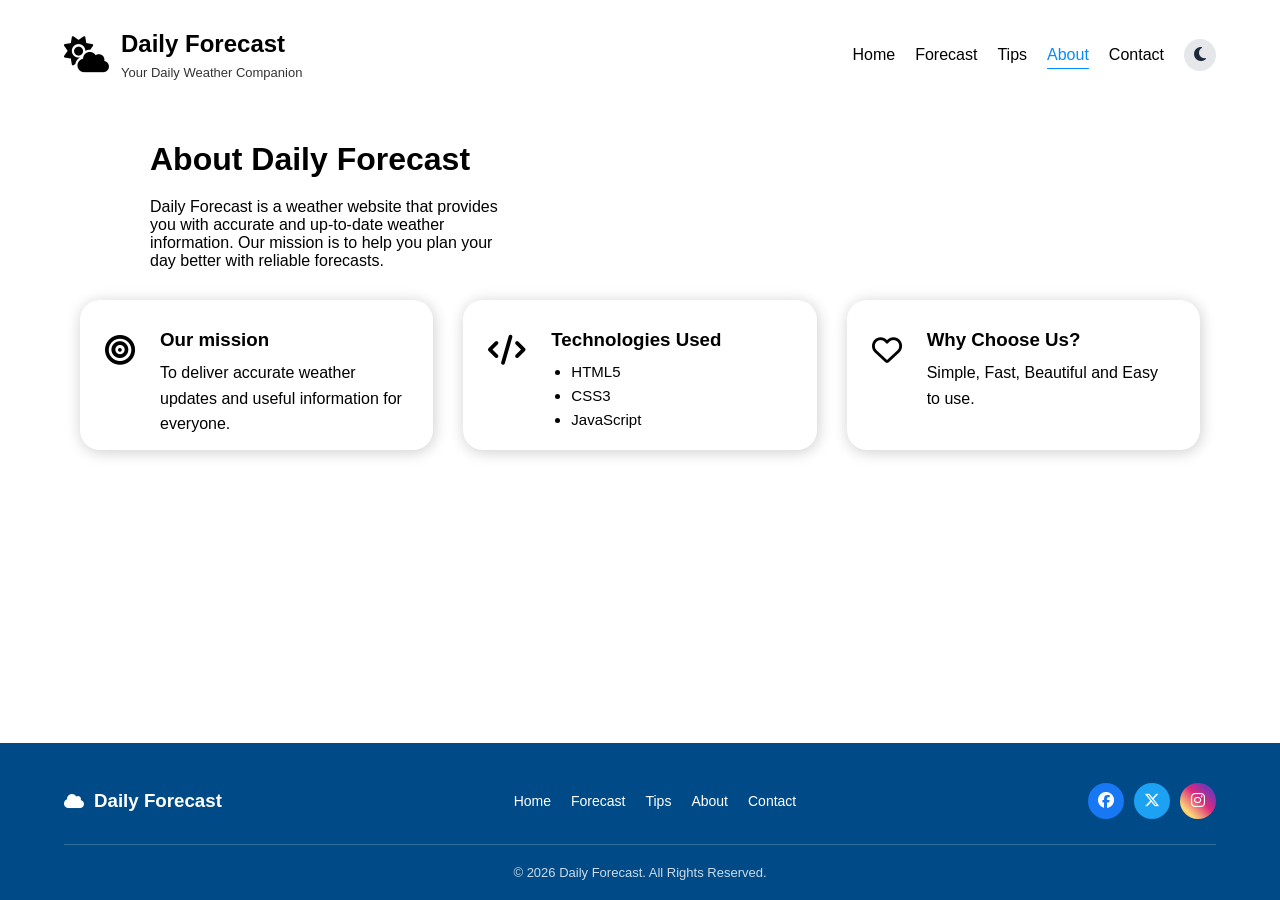
==== about.html @ 6bcf4d8e "Update website" ====
<!DOCTYPE html>
<html lang="en">
<head>
    <meta charset="UTF-8">
    <meta name="viewport" content="width=device-width, initial-scale=1.0">
    <script>
      (function() {
        if (localStorage.getItem("theme") === "dark") {
          document.documentElement.classList.add("dark");
        }
      })();
    </script>
    <link rel="stylesheet" href="Style/about.css">
    <link rel="stylesheet" href="https://cdnjs.cloudflare.com/ajax/libs/font-awesome/6.5.1/css/all.min.css">
    <title>Document</title>
</head>
<body>
    <header>
        <div class="logo">
            <i class="fa-solid fa-cloud-sun"></i>
            <div class="logo-text">
                <h2>Daily Forecast</h2>
                <p>Your Daily Weather Companion</p>
            </div>
        </div>
        <nav>
            <a href="index.html">Home</a>
            <a href="forecast.html">Forecast</a>
            <a href="tips.html">Tips</a>
            <a href="about.html" id="select">About</a>
            <a href="#">Contact</a>
            <button type="button" aria-label="Toggle theme" onclick="Toggle()"><i id="theme-icon" class="fa-solid fa-moon"></i></button>
        </nav>
    </header>
    <div class="hero-section">
        <h1>About Daily Forecast</h1>
        <p>Daily Forecast is a weather website that provides you with accurate and up-to-date weather information. Our mission is to help you plan your day better with reliable forecasts.</p>
    </div>
    <div class="card-section">
        <div class="card">
            <i class="fa-solid fa-bullseye"></i>
            <div class="f-text">
                <h3>Our mission</h3>
                <p>To deliver accurate weather updates and useful information for everyone.</p>
            </div>
        </div>
        <div class="card">
            <i class="fa-solid fa-code"></i>
            <div class="s-text">
                <h3>Technologies Used</h3>
                <ul>
                    <li>HTML5</li>
                    <li>CSS3</li>
                    <li>JavaScript</li>
                </ul>
            </div>
        </div>
        <div class="card">
            <i class="fa-regular fa-heart"></i>
            <div class="t-text">
                <h3>Why Choose Us?</h3>
                <p>Simple, Fast, Beautiful and Easy to use.</p>
            </div>
        </div>
    </div>
    <footer>
        <div class="footer-content">
            <div class="footer-brand">
                <i class="fa-solid fa-cloud"></i>
                <h3>Daily Forecast</h3>
            </div>
            <div class="footer-links">
                <a href="index.html">Home</a>
                <a href="forecast.html">Forecast</a>
                <a href="tips.html">Tips</a>
                <a href="about.html">About</a>
                <a href="contact.html">Contact</a>
            </div>
            <div class="social-buttons">
                <button type="button" aria-label="Facebook" id="facebook"><i class="fa-brands fa-facebook"></i></button>
                <button type="button" aria-label="Twitter" id="twitter"><i class="fa-brands fa-x-twitter"></i></button>
                <button type="button" aria-label="Instagram" id="instagram"><i class="fa-brands fa-instagram"></i></button>
            </div>
        </div>
        <div class="footer-bottom">
            <p>© 2026 Daily Forecast. All Rights Reserved.</p>
        </div>
    </footer>
    <script src="main.js"></script>
</body>
</html>
---- Style/about.css ----
* {
    margin: 0;
    padding: 0;
    box-sizing: border-box;
}

body {
    min-height: 100vh;
    display: flex;
    flex-direction: column;
    font-family: Arial, Helvetica, sans-serif;
    color: #000000;
}


.dark body{
    background: black;
    color: #f8fafc;
}
/*
===============================================
                HEADER SECTION
===============================================
*/
header {
    display: flex;
    justify-content: space-between;
    align-items: center;
    padding: 25px 5%;
    flex-wrap: wrap;
    gap: 20px;
    line-height: 1.6;
}

.logo {
    display: flex;
    flex-direction: row;
    gap: 12px;
    align-items: center;
}

.logo i {
    font-size: 36px;
    color: rgb(0, 0, 0);
}

.logo-text h2 {
    color: rgb(0, 0, 0);
    font-size: 24px;
}

.logo-text p {
    color: rgba(0, 0, 0, 0.8);
    font-size: 13px;
}

header nav {
    display: flex;
    gap: 20px;
    font-size: 16px;
    align-items: center;
    flex-wrap: wrap;
}

header nav a {
    text-decoration: none;
    color: rgb(0, 0, 0);
    transition: color 0.3s;
}

header nav a:hover,
header nav a#select {
    text-decoration: underline;
    color: rgb(3, 141, 253);
    text-underline-offset: 8px;
}

header nav button {
    border-radius: 50%;
    width: 32px;
    height: 32px;
    border: none;
    background-color: #e5e7eb; /* Light Normal */
    color: #1e293b;            /* Dark icon color for high contrast */
    font-size: 16px;
    cursor: pointer;
    transition: background-color 0.2s ease, color 0.2s ease;
}

header nav button:hover {
    background-color: #d1d5db; /* Light Hover */
}

header nav button:active {
    background-color: #2563eb; /* Light Active */
    color: #ffffff;            /* White icon when active */
}

/* Dark Mode Overrides */
.dark header .logo i{
    color: white;
}

.dark .logo-text h2 {
    color: rgb(255, 255, 255);
}

.dark .logo-text p {
    color: rgba(255, 255, 255, 0.8);
}

.dark header nav a {
    color: #f1f5f9;
}

.dark header nav a:hover,
.dark header nav a#select {
    color: #38bdf8;
}

.dark header nav button {
    background-color: #374151; /* Dark Normal */
    color: #ffffff;            /* White icon for dark mode */
}

.dark header nav button:hover {
    background-color: #4b5563; /* Dark Hover */
}

.dark header nav button:active {
    background-color: #2563eb; /* Dark Active */
    color: #ffffff;
}

/* 
=====================================================
                BODY SECTION
=====================================================
*/

.hero-section{
    padding: 2rem 0 0 150px;
    width: 40%;
}

.hero-section h1{
    padding-bottom: 20px;
}

/* 
=====================================================
                CARD SECTION                
=====================================================*/
.card-section {
    display: grid;
    grid-template-columns: repeat(3, 1fr);
    padding: 30px 80px;
    gap: 30px;
}

.card{
    display: flex;
    flex-direction: row;
    background-color: rgba(255, 255, 255, 1);
    box-shadow: 1px 2px 15px rgba(0, 0, 0, 0.2);
    padding: 25px;
    border-radius: 20px;
    width: 100%;
    height: 150px;
}

.card i{
    font-size: 30px;
    padding: 10px 25px 0 0;
}

.f-text{
    line-height: 1.6;
}

.f-text h3{
    padding-bottom: 5px;
}

.s-text{
    line-height: 1.6;
}

.s-text h3{
    padding-bottom: 5px;
}

.s-text ul{
    padding-left: 20px;
}

.s-text ul li{
    font-size: 15px;
}

.t-text{
    line-height: 1.6;
}

.t-text h3{
    padding-bottom: 5px;
}

/* Dark Color */

.dark .card{
    background-color: rgba(0, 0, 0, 1);
    box-shadow: 1px 2px 15px rgba(255, 255, 255, 0.2);
}
/* 
=====================================================
                FOOTER SECTION
=====================================================
*/

footer {
    width: 100%;
    background-color: #004b87;
    color: white;
    padding: 40px 5% 20px 5%;
    margin-top: auto;
}

.footer-content {
    display: flex;
    justify-content: space-between;
    align-items: center;
    flex-wrap: wrap;
    gap: 20px;
    padding-bottom: 25px;
    border-bottom: 1px solid rgba(255, 255, 255, 0.2);
}

.footer-brand {
    display: flex;
    align-items: center;
    gap: 10px;
}

.footer-links {
    display: flex;
    gap: 20px;
    flex-wrap: wrap;
}

.footer-links a {
    color: white;
    text-decoration: none;
    font-size: 14px;
}

.footer-links a:hover {
    text-decoration: underline;
}

.social-buttons {
    display: flex;
    gap: 10px;
}

.social-buttons button {
    width: 36px;
    height: 36px;
    border-radius: 50%;
    border: none;
    color: white;
    cursor: pointer;
    font-size: 16px;
    transition: background 0.3s;
}

.footer-bottom {
    text-align: center;
    padding-top: 20px;
    font-size: 13px;
    color: rgba(255, 255, 255, 0.8);
}

/* Social day color */
.social-buttons #facebook{
    background-color: #1877f2;
}

.social-buttons #facebook:hover{
    background-color: #166fe5;
}

.social-buttons #facebook:active{
    background-color: #0f65d8;
}

.social-buttons #twitter{
    background-color: #1da1f2;
}

.social-buttons #twitter:hover{
    background-color: #1a94de;
}

.social-buttons #twitter:active{
    background-color: #177fc2;
}

.social-buttons #instagram{
    background: linear-gradient(
        45deg,
        #f58529 0%,
        #feda77 20%,
        #dd2a7b 55%,
        #8134af 80%,
        #515bd4 100%
    );
}

.social-buttons #instagram:hover{
    background: linear-gradient(
        45deg,
        #e67a1e 0%,
        #f9d85e 20%,
        #c9266e 55%,
        #722c9b 80%,
        #4652c6 100%
    );
}

.social-buttons #instagram:active{
    background: linear-gradient(
        45deg,
        #cc6b18 0%,
        #efc94e 20%,
        #b51f61 55%,
        #612588 80%,
        #3945b3 100%
    );
}

/* Social dark color */
.dark .social-buttons #facebook{
    background-color: #145dbf;
}

.dark .social-buttons #facebook:hover{
    background-color: #1667cf;
}

.dark .social-buttons #facebook:active{
    background-color: #0f53a8;
}

.dark .social-buttons #twitter{
    background-color: #0d8bd9;
}

.dark .social-buttons #twitter:hover{
    background-color: #1499eb;
}

.dark .social-buttons #twitter:active{
    background-color: #0b78be;
}

.dark .social-buttons #instagram{
    background: linear-gradient(
        45deg,
        #d96b1d 0%,
        #e8b64a 20%,
        #b81f63 55%,
        #62278c 80%,
        #3948b7 100%
    );
}

.dark .social-buttons #instagram:hover{
    background: linear-gradient(
        45deg,
        #e37722 0%,
        #f0c55a 20%,
        #c6246b 55%,
        #b62e98 80%,
        #4353c5 100%
    );
}

.dark .social-buttons #instagram:active{
    background: linear-gradient(
        45deg,
        #c05d17 0%,
        #d8a73e 20%,
        #9f1956 55%,
        #551f79 80%,
        #3040a8 100%
    );
}

.dark footer {
    background-color: #0f172a;
}
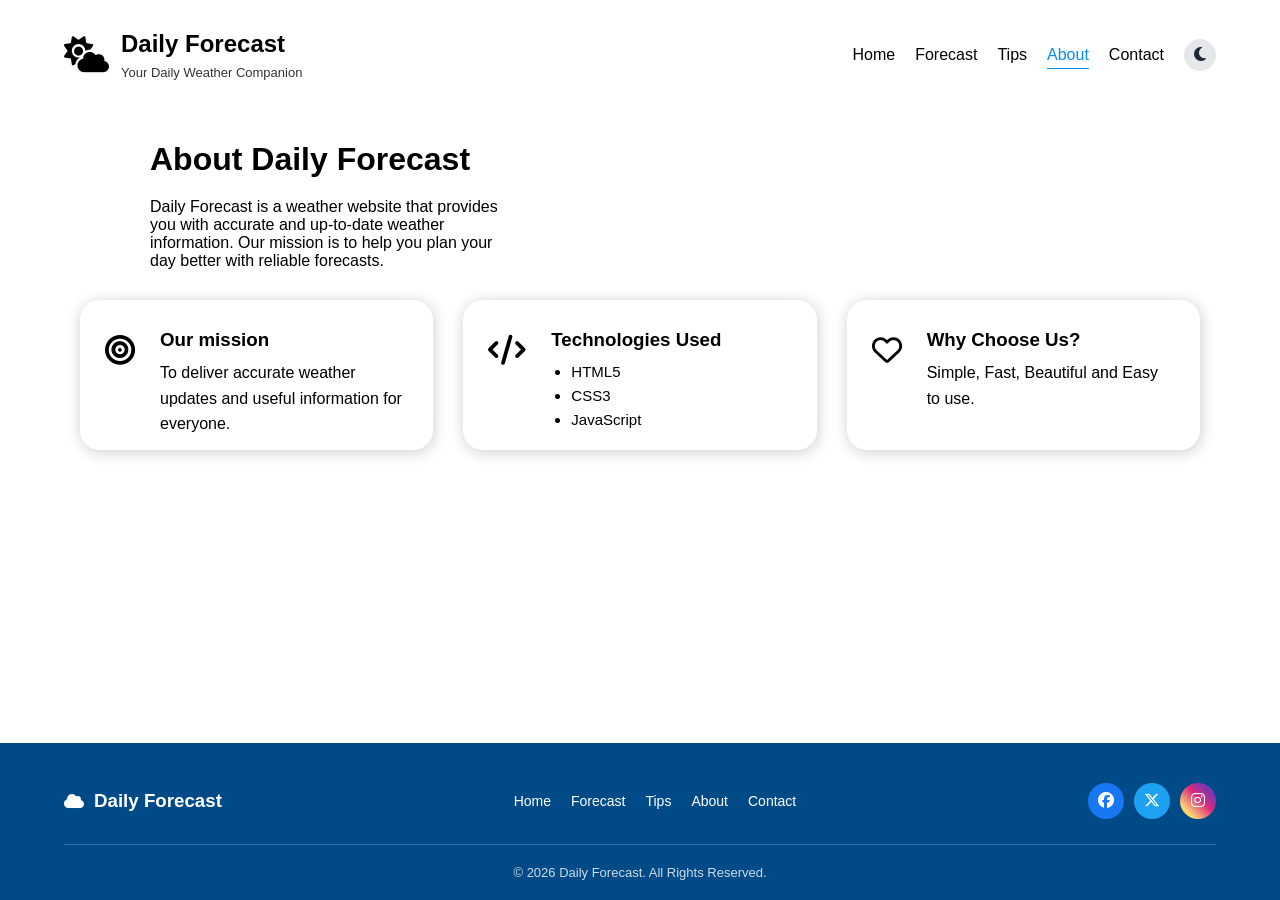
==== commit f61bef35: "Update website second" ====
--- a/about.html
+++ b/about.html
@@ -12,7 +12,7 @@
     </script>
     <link rel="stylesheet" href="Style/about.css">
     <link rel="stylesheet" href="https://cdnjs.cloudflare.com/ajax/libs/font-awesome/6.5.1/css/all.min.css">
-    <title>Document</title>
+    <title>Daily Forecast</title>
 </head>
 <body>
     <header>
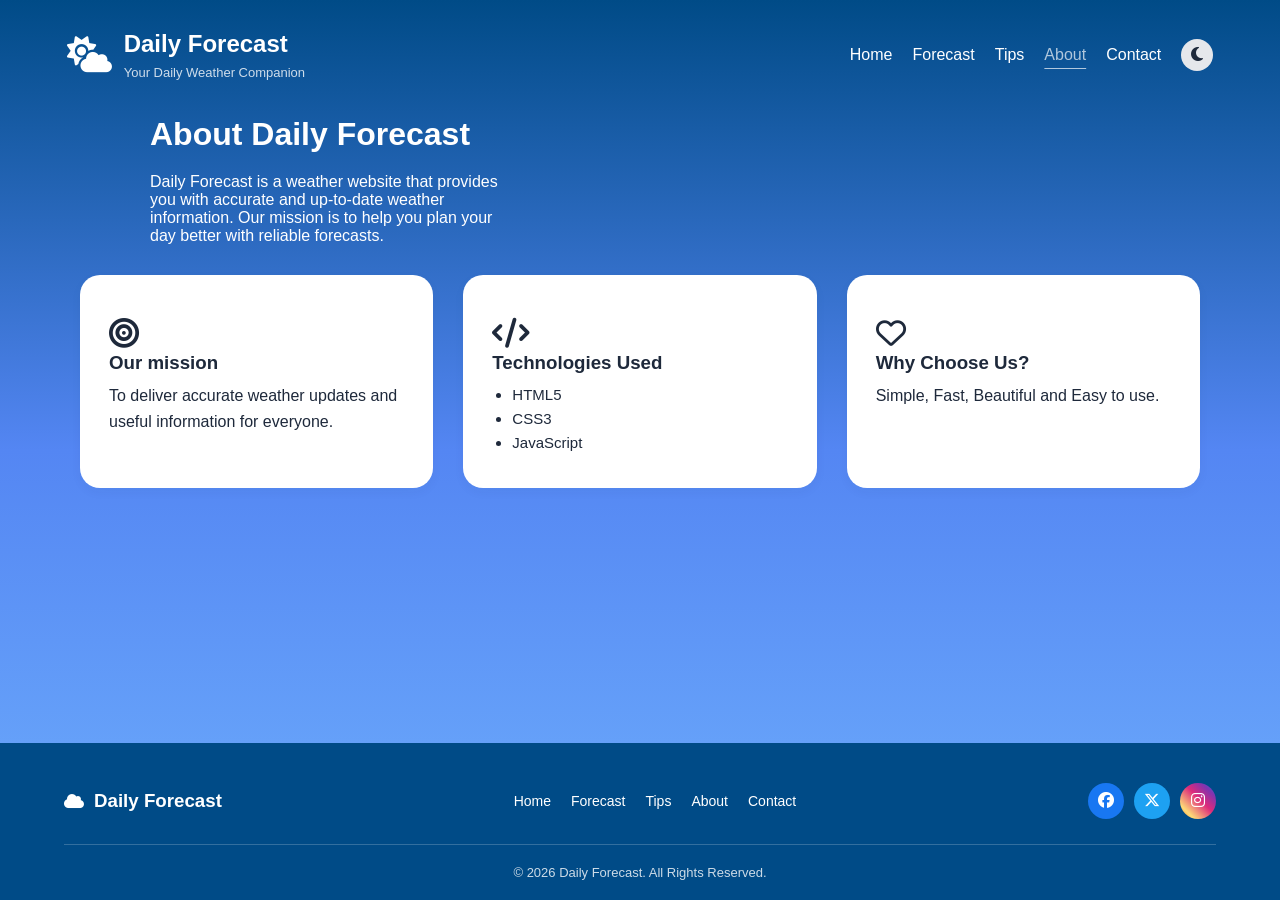
==== commit 31f38986: "Update the website main.js and add about.html" ====
--- a/about.html
+++ b/about.html
@@ -12,7 +12,7 @@
     </script>
     <link rel="stylesheet" href="Style/about.css">
     <link rel="stylesheet" href="https://cdnjs.cloudflare.com/ajax/libs/font-awesome/6.5.1/css/all.min.css">
-    <title>Daily Forecast</title>
+    <title>Document</title>
 </head>
 <body>
     <header>
@@ -28,7 +28,7 @@
             <a href="forecast.html">Forecast</a>
             <a href="tips.html">Tips</a>
             <a href="about.html" id="select">About</a>
-            <a href="#">Contact</a>
+            <a href="content.html">Contact</a>
             <button type="button" aria-label="Toggle theme" onclick="Toggle()"><i id="theme-icon" class="fa-solid fa-moon"></i></button>
         </nav>
     </header>
@@ -86,6 +86,6 @@
             <p>© 2026 Daily Forecast. All Rights Reserved.</p>
         </div>
     </footer>
-    <script src="main.js"></script>
+    <script src="m.js"></script>
 </body>
 </html>
--- a/Style/about.css
+++ b/Style/about.css
@@ -5,16 +5,16 @@
 }
 
 body {
+    background: linear-gradient(to bottom, #004b87, #5486f3, #6eaefc);
     min-height: 100vh;
     display: flex;
     flex-direction: column;
     font-family: Arial, Helvetica, sans-serif;
-    color: #000000;
-}
-
+    color: #1e293b;
+}
 
 .dark body{
-    background: black;
+    background: linear-gradient(to bottom, #0f172a, #1e293b, #334155);
     color: #f8fafc;
 }
 /*
@@ -29,6 +29,7 @@
     padding: 25px 5%;
     flex-wrap: wrap;
     gap: 20px;
+    padding: 25px 66.7px 0 66.7px;
     line-height: 1.6;
 }
 
@@ -41,16 +42,16 @@
 
 .logo i {
     font-size: 36px;
-    color: rgb(0, 0, 0);
+    color: rgb(255, 255, 255);
 }
 
 .logo-text h2 {
-    color: rgb(0, 0, 0);
+    color: rgb(255, 255, 255);
     font-size: 24px;
 }
 
 .logo-text p {
-    color: rgba(0, 0, 0, 0.8);
+    color: rgba(255, 255, 255, 0.8);
     font-size: 13px;
 }
 
@@ -64,15 +65,21 @@
 
 header nav a {
     text-decoration: none;
-    color: rgb(0, 0, 0);
+    color: rgb(255, 255, 255);
     transition: color 0.3s;
 }
 
-header nav a:hover,
-header nav a#select {
+header nav a:hover {
     text-decoration: underline;
-    color: rgb(3, 141, 253);
+    color: rgb(255, 255, 255);
     text-underline-offset: 8px;
+    transition: background 0.1s;
+}
+header nav a#select{
+    text-decoration: underline;
+    color: rgba(255, 255, 255, 0.678);
+    text-underline-offset: 8px;
+    transition: background 0.1s;
 }
 
 header nav button {
@@ -97,27 +104,7 @@
 }
 
 /* Dark Mode Overrides */
-.dark header .logo i{
-    color: white;
-}
-
-.dark .logo-text h2 {
-    color: rgb(255, 255, 255);
-}
-
-.dark .logo-text p {
-    color: rgba(255, 255, 255, 0.8);
-}
-
-.dark header nav a {
-    color: #f1f5f9;
-}
-
-.dark header nav a:hover,
-.dark header nav a#select {
-    color: #38bdf8;
-}
-
+/* Dark Mode Overrides */
 .dark header nav button {
     background-color: #374151; /* Dark Normal */
     color: #ffffff;            /* White icon for dark mode */
@@ -141,6 +128,7 @@
 .hero-section{
     padding: 2rem 0 0 150px;
     width: 40%;
+    color: white;
 }
 
 .hero-section h1{
@@ -159,14 +147,20 @@
 }
 
 .card{
-    display: flex;
-    flex-direction: row;
-    background-color: rgba(255, 255, 255, 1);
-    box-shadow: 1px 2px 15px rgba(0, 0, 0, 0.2);
-    padding: 25px;
+    background: #FFFFFF;
     border-radius: 20px;
-    width: 100%;
-    height: 150px;
+    padding: 32px 28px;
+    box-shadow: 0 4px 12px rgba(30, 41, 59, 0.04);
+    transition: all 0.3s cubic-bezier(0.4, 0, 0.2, 1);
+    display: flex;
+    flex-direction: column;
+    align-items: flex-start;
+    border: 1px solid rgba(255, 255, 255, 0.6);
+}
+
+.card:hover {
+  transform: translateY(-6px);
+  box-shadow: var(--shadow-hover);
 }
 
 .card i{
@@ -209,8 +203,9 @@
 /* Dark Color */
 
 .dark .card{
-    background-color: rgba(0, 0, 0, 1);
-    box-shadow: 1px 2px 15px rgba(255, 255, 255, 0.2);
+    background: #1e293b;
+    border-color: #334155;
+    box-shadow: 0 4px 12px rgba(0, 0, 0, 0.3);
 }
 /* 
 =====================================================
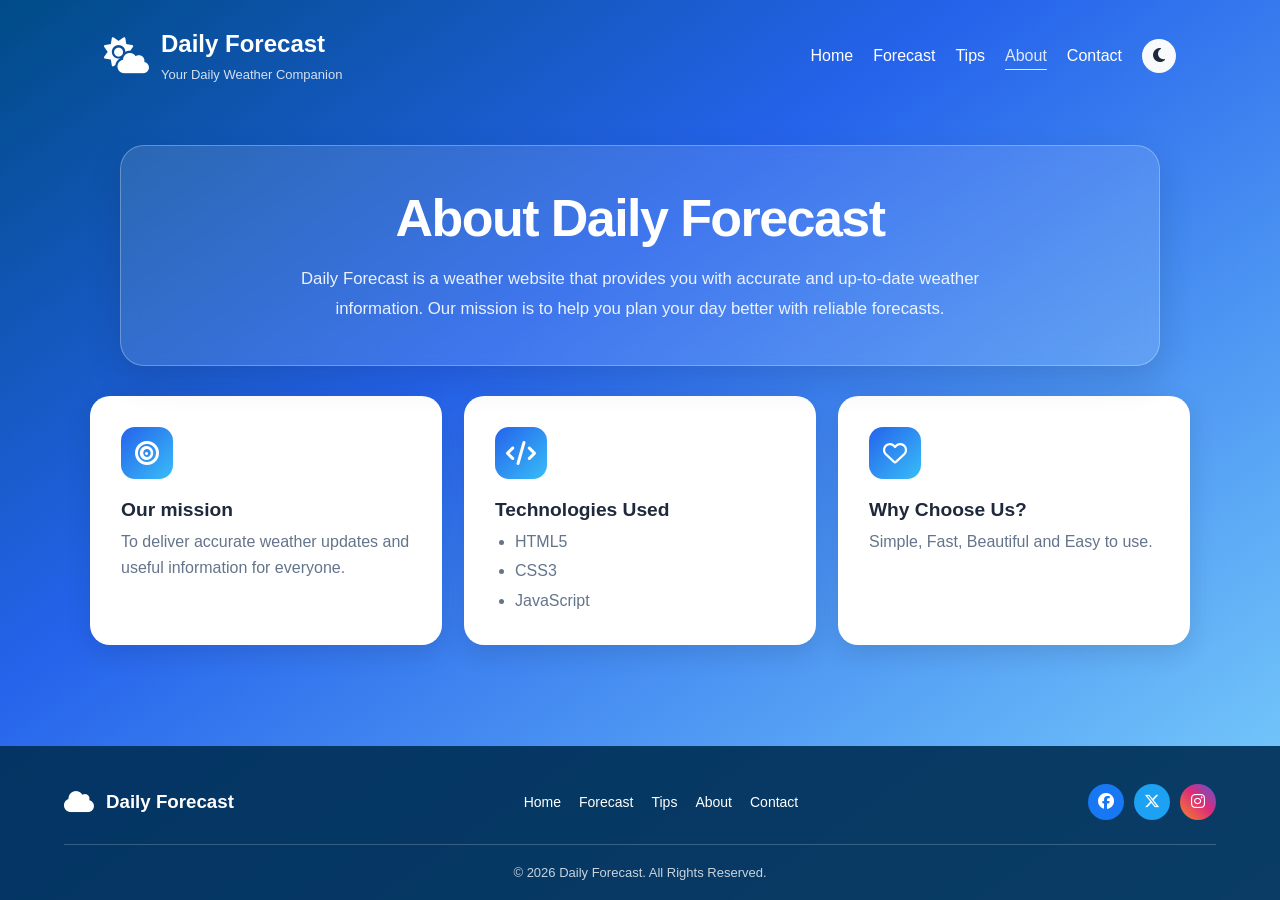
==== commit fc873a54: "Update the website UI and about.css and about.html" ====
--- a/about.html
+++ b/about.html
@@ -11,6 +11,7 @@
       })();
     </script>
     <link rel="stylesheet" href="Style/about.css">
+    <link rel="stylesheet" href="Style/site-chrome.css">
     <link rel="stylesheet" href="https://cdnjs.cloudflare.com/ajax/libs/font-awesome/6.5.1/css/all.min.css">
     <title>Document</title>
 </head>
@@ -88,4 +89,4 @@
     </footer>
     <script src="m.js"></script>
 </body>
-</html>+</html>
--- a/Style/about.css
+++ b/Style/about.css
@@ -1,397 +1,141 @@
-* {
-    margin: 0;
-    padding: 0;
-    box-sizing: border-box;
+:root {
+    --navy: #004b87;
+    --blue: #2563eb;
+    --sky: #38bdf8;
+    --ink: #1e293b;
+    --muted: #64748b;
+    --surface: #ffffff;
+    --shadow: 0 14px 34px rgba(15, 23, 42, 0.14);
 }
 
+* { margin: 0; padding: 0; box-sizing: border-box; }
+
 body {
-    background: linear-gradient(to bottom, #004b87, #5486f3, #6eaefc);
     min-height: 100vh;
     display: flex;
     flex-direction: column;
     font-family: Arial, Helvetica, sans-serif;
-    color: #1e293b;
+    color: var(--ink);
+    background: linear-gradient(145deg, #004b87 0, #2563eb 38%, #7dd3fc 100%);
 }
 
-.dark body{
-    background: linear-gradient(to bottom, #0f172a, #1e293b, #334155);
+.dark body {
     color: #f8fafc;
-}
-/*
-===============================================
-                HEADER SECTION
-===============================================
-*/
-header {
-    display: flex;
-    justify-content: space-between;
-    align-items: center;
-    padding: 25px 5%;
-    flex-wrap: wrap;
-    gap: 20px;
-    padding: 25px 66.7px 0 66.7px;
-    line-height: 1.6;
+    background: linear-gradient(145deg, #0f172a 0, #1e3a5f 48%, #334155 100%);
 }
 
-.logo {
+header {
+    width: min(1200px, 100%);
+    margin: 0 auto;
+    padding: 25px 5%;
     display: flex;
-    flex-direction: row;
-    gap: 12px;
     align-items: center;
+    justify-content: space-between;
+    gap: 20px;
 }
 
-.logo i {
-    font-size: 36px;
-    color: rgb(255, 255, 255);
+.logo, .footer-brand { display: flex; align-items: center; gap: 12px; }
+.logo > i { color: #fff; font-size: 36px; }
+.logo-text h2 { color: #fff; font-size: 24px; }
+.logo-text p { margin-top: 2px; color: rgba(255,255,255,.82); font-size: 13px; }
+
+header nav { display: flex; align-items: center; justify-content: flex-end; flex-wrap: wrap; gap: 20px; }
+header nav a { color: #fff; text-decoration: none; font-size: 16px; transition: color .2s ease; }
+header nav a:hover, header nav a#select { color: #dbeafe; text-decoration: underline; text-underline-offset: 8px; }
+header nav button {
+    width: 34px; height: 34px; border: 0; border-radius: 50%; cursor: pointer;
+    color: var(--ink); background: #f8fafc; font-size: 16px; transition: transform .2s, background .2s;
+}
+header nav button:hover { transform: translateY(-2px); background: #dbeafe; }
+.dark header nav button { color: #fff; background: #334155; }
+
+.hero-section {
+    width: min(1040px, 90%);
+    margin: 34px auto 0;
+    padding: 42px 48px;
+    text-align: center;
+    color: #fff;
+    border: 1px solid rgba(255,255,255,.28);
+    border-radius: 24px;
+    background: rgba(255,255,255,.12);
+    box-shadow: var(--shadow);
+    backdrop-filter: blur(8px);
+}
+.hero-section h1 { font-size: clamp(2rem, 5vw, 3.25rem); letter-spacing: -.03em; }
+.hero-section p { max-width: 680px; margin: 16px auto 0; color: rgba(255,255,255,.9); font-size: 1.05rem; line-height: 1.75; }
+
+.card-section {
+    width: min(1100px, 90%);
+    margin: 30px auto 64px;
+    display: grid;
+    grid-template-columns: repeat(3, minmax(0, 1fr));
+    gap: 22px;
+}
+.card {
+    min-height: 220px;
+    padding: 30px;
+    display: flex;
+    flex-direction: column;
+    gap: 20px;
+    border: 1px solid rgba(255,255,255,.75);
+    border-radius: 20px;
+    background: var(--surface);
+    box-shadow: 0 8px 24px rgba(15,23,42,.13);
+    transition: transform .25s ease, box-shadow .25s ease;
+}
+.card:hover { transform: translateY(-7px); box-shadow: 0 18px 34px rgba(15,23,42,.2); }
+.card > i {
+    width: 52px; height: 52px; display: grid; place-items: center;
+    border-radius: 14px; color: #fff; background: linear-gradient(135deg, #2563eb, #38bdf8);
+    font-size: 24px;
+}
+.card h3 { margin-bottom: 8px; font-size: 1.2rem; }
+.card p, .card li { color: var(--muted); line-height: 1.65; }
+.card ul { padding-left: 20px; display: grid; gap: 3px; }
+
+.dark .card { background: #1e293b; border-color: #475569; box-shadow: 0 8px 24px rgba(0,0,0,.28); }
+.dark .card p, .dark .card li { color: #cbd5e1; }
+.dark .card > i { background: linear-gradient(135deg, #0369a1, #0ea5e9); }
+
+footer {
+    width: 100%; margin-top: auto; padding: 38px 5% 20px;
+    color: #fff; background: rgba(0, 48, 88, .92);
+}
+.dark footer { background: #0f172a; }
+.footer-content {
+    width: min(1200px, 100%); margin: auto; padding-bottom: 24px;
+    display: flex; justify-content: space-between; align-items: center; flex-wrap: wrap; gap: 20px;
+    border-bottom: 1px solid rgba(255,255,255,.2);
+}
+.footer-brand > i { font-size: 24px; }
+.footer-links { display: flex; flex-wrap: wrap; gap: 18px; }
+.footer-links a { color: #fff; font-size: 14px; text-decoration: none; }
+.footer-links a:hover { text-decoration: underline; }
+.social-buttons { display: flex; gap: 10px; }
+.social-buttons button { width: 36px; height: 36px; border: 0; border-radius: 50%; color: #fff; cursor: pointer; font-size: 16px; }
+.social-buttons #facebook { background: #1877f2; }
+.social-buttons #twitter { background: #1da1f2; }
+.social-buttons #instagram { background: linear-gradient(45deg,#f58529,#dd2a7b 55%,#515bd4); }
+.footer-bottom { padding-top: 20px; text-align: center; color: rgba(255,255,255,.78); font-size: 13px; }
+
+/* Tablet and Android phone layout */
+@media (max-width: 760px) {
+    header { padding: 20px 6%; justify-content: center; text-align: left; }
+    header nav { justify-content: center; gap: 13px 18px; }
+    .hero-section { width: 88%; margin-top: 18px; padding: 32px 24px; border-radius: 20px; }
+    .hero-section p { font-size: .98rem; }
+    .card-section { width: 88%; grid-template-columns: 1fr; margin: 22px auto 44px; gap: 16px; }
+    .card { min-height: 0; padding: 24px; }
+    .footer-content { justify-content: center; text-align: center; }
+    .footer-brand, .footer-links, .social-buttons { justify-content: center; }
 }
 
-.logo-text h2 {
-    color: rgb(255, 255, 255);
-    font-size: 24px;
+@media (max-width: 390px) {
+    .logo > i { font-size: 31px; }
+    .logo-text h2 { font-size: 21px; }
+    header nav { gap: 11px 14px; font-size: 14px; }
+    header nav a { font-size: 14px; }
+    .hero-section { width: 92%; padding: 28px 18px; }
+    .card-section { width: 92%; }
+    .footer-links { gap: 12px; }
 }
-
-.logo-text p {
-    color: rgba(255, 255, 255, 0.8);
-    font-size: 13px;
-}
-
-header nav {
-    display: flex;
-    gap: 20px;
-    font-size: 16px;
-    align-items: center;
-    flex-wrap: wrap;
-}
-
-header nav a {
-    text-decoration: none;
-    color: rgb(255, 255, 255);
-    transition: color 0.3s;
-}
-
-header nav a:hover {
-    text-decoration: underline;
-    color: rgb(255, 255, 255);
-    text-underline-offset: 8px;
-    transition: background 0.1s;
-}
-header nav a#select{
-    text-decoration: underline;
-    color: rgba(255, 255, 255, 0.678);
-    text-underline-offset: 8px;
-    transition: background 0.1s;
-}
-
-header nav button {
-    border-radius: 50%;
-    width: 32px;
-    height: 32px;
-    border: none;
-    background-color: #e5e7eb; /* Light Normal */
-    color: #1e293b;            /* Dark icon color for high contrast */
-    font-size: 16px;
-    cursor: pointer;
-    transition: background-color 0.2s ease, color 0.2s ease;
-}
-
-header nav button:hover {
-    background-color: #d1d5db; /* Light Hover */
-}
-
-header nav button:active {
-    background-color: #2563eb; /* Light Active */
-    color: #ffffff;            /* White icon when active */
-}
-
-/* Dark Mode Overrides */
-/* Dark Mode Overrides */
-.dark header nav button {
-    background-color: #374151; /* Dark Normal */
-    color: #ffffff;            /* White icon for dark mode */
-}
-
-.dark header nav button:hover {
-    background-color: #4b5563; /* Dark Hover */
-}
-
-.dark header nav button:active {
-    background-color: #2563eb; /* Dark Active */
-    color: #ffffff;
-}
-
-/* 
-=====================================================
-                BODY SECTION
-=====================================================
-*/
-
-.hero-section{
-    padding: 2rem 0 0 150px;
-    width: 40%;
-    color: white;
-}
-
-.hero-section h1{
-    padding-bottom: 20px;
-}
-
-/* 
-=====================================================
-                CARD SECTION                
-=====================================================*/
-.card-section {
-    display: grid;
-    grid-template-columns: repeat(3, 1fr);
-    padding: 30px 80px;
-    gap: 30px;
-}
-
-.card{
-    background: #FFFFFF;
-    border-radius: 20px;
-    padding: 32px 28px;
-    box-shadow: 0 4px 12px rgba(30, 41, 59, 0.04);
-    transition: all 0.3s cubic-bezier(0.4, 0, 0.2, 1);
-    display: flex;
-    flex-direction: column;
-    align-items: flex-start;
-    border: 1px solid rgba(255, 255, 255, 0.6);
-}
-
-.card:hover {
-  transform: translateY(-6px);
-  box-shadow: var(--shadow-hover);
-}
-
-.card i{
-    font-size: 30px;
-    padding: 10px 25px 0 0;
-}
-
-.f-text{
-    line-height: 1.6;
-}
-
-.f-text h3{
-    padding-bottom: 5px;
-}
-
-.s-text{
-    line-height: 1.6;
-}
-
-.s-text h3{
-    padding-bottom: 5px;
-}
-
-.s-text ul{
-    padding-left: 20px;
-}
-
-.s-text ul li{
-    font-size: 15px;
-}
-
-.t-text{
-    line-height: 1.6;
-}
-
-.t-text h3{
-    padding-bottom: 5px;
-}
-
-/* Dark Color */
-
-.dark .card{
-    background: #1e293b;
-    border-color: #334155;
-    box-shadow: 0 4px 12px rgba(0, 0, 0, 0.3);
-}
-/* 
-=====================================================
-                FOOTER SECTION
-=====================================================
-*/
-
-footer {
-    width: 100%;
-    background-color: #004b87;
-    color: white;
-    padding: 40px 5% 20px 5%;
-    margin-top: auto;
-}
-
-.footer-content {
-    display: flex;
-    justify-content: space-between;
-    align-items: center;
-    flex-wrap: wrap;
-    gap: 20px;
-    padding-bottom: 25px;
-    border-bottom: 1px solid rgba(255, 255, 255, 0.2);
-}
-
-.footer-brand {
-    display: flex;
-    align-items: center;
-    gap: 10px;
-}
-
-.footer-links {
-    display: flex;
-    gap: 20px;
-    flex-wrap: wrap;
-}
-
-.footer-links a {
-    color: white;
-    text-decoration: none;
-    font-size: 14px;
-}
-
-.footer-links a:hover {
-    text-decoration: underline;
-}
-
-.social-buttons {
-    display: flex;
-    gap: 10px;
-}
-
-.social-buttons button {
-    width: 36px;
-    height: 36px;
-    border-radius: 50%;
-    border: none;
-    color: white;
-    cursor: pointer;
-    font-size: 16px;
-    transition: background 0.3s;
-}
-
-.footer-bottom {
-    text-align: center;
-    padding-top: 20px;
-    font-size: 13px;
-    color: rgba(255, 255, 255, 0.8);
-}
-
-/* Social day color */
-.social-buttons #facebook{
-    background-color: #1877f2;
-}
-
-.social-buttons #facebook:hover{
-    background-color: #166fe5;
-}
-
-.social-buttons #facebook:active{
-    background-color: #0f65d8;
-}
-
-.social-buttons #twitter{
-    background-color: #1da1f2;
-}
-
-.social-buttons #twitter:hover{
-    background-color: #1a94de;
-}
-
-.social-buttons #twitter:active{
-    background-color: #177fc2;
-}
-
-.social-buttons #instagram{
-    background: linear-gradient(
-        45deg,
-        #f58529 0%,
-        #feda77 20%,
-        #dd2a7b 55%,
-        #8134af 80%,
-        #515bd4 100%
-    );
-}
-
-.social-buttons #instagram:hover{
-    background: linear-gradient(
-        45deg,
-        #e67a1e 0%,
-        #f9d85e 20%,
-        #c9266e 55%,
-        #722c9b 80%,
-        #4652c6 100%
-    );
-}
-
-.social-buttons #instagram:active{
-    background: linear-gradient(
-        45deg,
-        #cc6b18 0%,
-        #efc94e 20%,
-        #b51f61 55%,
-        #612588 80%,
-        #3945b3 100%
-    );
-}
-
-/* Social dark color */
-.dark .social-buttons #facebook{
-    background-color: #145dbf;
-}
-
-.dark .social-buttons #facebook:hover{
-    background-color: #1667cf;
-}
-
-.dark .social-buttons #facebook:active{
-    background-color: #0f53a8;
-}
-
-.dark .social-buttons #twitter{
-    background-color: #0d8bd9;
-}
-
-.dark .social-buttons #twitter:hover{
-    background-color: #1499eb;
-}
-
-.dark .social-buttons #twitter:active{
-    background-color: #0b78be;
-}
-
-.dark .social-buttons #instagram{
-    background: linear-gradient(
-        45deg,
-        #d96b1d 0%,
-        #e8b64a 20%,
-        #b81f63 55%,
-        #62278c 80%,
-        #3948b7 100%
-    );
-}
-
-.dark .social-buttons #instagram:hover{
-    background: linear-gradient(
-        45deg,
-        #e37722 0%,
-        #f0c55a 20%,
-        #c6246b 55%,
-        #b62e98 80%,
-        #4353c5 100%
-    );
-}
-
-.dark .social-buttons #instagram:active{
-    background: linear-gradient(
-        45deg,
-        #c05d17 0%,
-        #d8a73e 20%,
-        #9f1956 55%,
-        #551f79 80%,
-        #3040a8 100%
-    );
-}
-
-.dark footer {
-    background-color: #0f172a;
-}
--- a/Style/site-chrome.css
+++ b/Style/site-chrome.css
@@ -0,0 +1,58 @@
+/* Shared navigation and footer styling for every Daily Forecast page. */
+header {
+    width: min(1200px, 100%);
+    margin: 0 auto;
+    padding: 25px 5%;
+    display: flex;
+    align-items: center;
+    justify-content: space-between;
+    gap: 20px;
+    line-height: 1.6;
+}
+
+.logo { display: flex; align-items: center; gap: 12px; }
+.logo > i { color: #fff; font-size: 36px; }
+.logo-text h2 { color: #fff; font-size: 24px; }
+.logo-text p { margin-top: 2px; color: rgba(255,255,255,.82); font-size: 13px; }
+
+header nav { display: flex; align-items: center; justify-content: flex-end; flex-wrap: wrap; gap: 20px; }
+header nav a { color: #fff; font-size: 16px; text-decoration: none; transition: color .2s ease; }
+header nav a:hover, header nav a#select { color: #dbeafe; text-decoration: underline; text-underline-offset: 8px; }
+header nav button {
+    width: 34px; height: 34px; border: 0; border-radius: 50%; cursor: pointer;
+    color: #1e293b; background: #f8fafc; font-size: 16px; transition: transform .2s ease, background .2s ease;
+}
+header nav button:hover { transform: translateY(-2px); background: #dbeafe; }
+.dark header nav button { color: #fff; background: #334155; }
+
+footer { width: 100%; margin-top: auto; padding: 38px 5% 20px; color: #fff; background: rgba(0,48,88,.92); }
+.dark footer { background: #0f172a; }
+.footer-content {
+    width: min(1200px, 100%); margin: auto; padding-bottom: 24px;
+    display: flex; align-items: center; justify-content: space-between; flex-wrap: wrap; gap: 20px;
+    border-bottom: 1px solid rgba(255,255,255,.2);
+}
+.footer-brand { display: flex; align-items: center; gap: 12px; }
+.footer-brand > i { font-size: 24px; }
+.footer-links { display: flex; flex-wrap: wrap; gap: 18px; }
+.footer-links a { color: #fff; font-size: 14px; text-decoration: none; }
+.footer-links a:hover { text-decoration: underline; }
+.social-buttons { display: flex; gap: 10px; }
+.social-buttons button { width: 36px; height: 36px; border: 0; border-radius: 50%; color: #fff; cursor: pointer; font-size: 16px; }
+.footer-bottom { padding-top: 20px; text-align: center; color: rgba(255,255,255,.78); font-size: 13px; }
+
+@media (max-width: 760px) {
+    header { padding: 20px 6%; justify-content: center; text-align: left; }
+    header nav { justify-content: center; gap: 13px 18px; }
+    footer { padding: 32px 6% 24px; }
+    .footer-content { justify-content: center; text-align: center; }
+    .footer-brand, .footer-links, .social-buttons { justify-content: center; }
+}
+
+@media (max-width: 390px) {
+    .logo > i { font-size: 31px; }
+    .logo-text h2 { font-size: 21px; }
+    header nav { gap: 11px 14px; }
+    header nav a { font-size: 14px; }
+    .footer-links { gap: 12px; }
+}
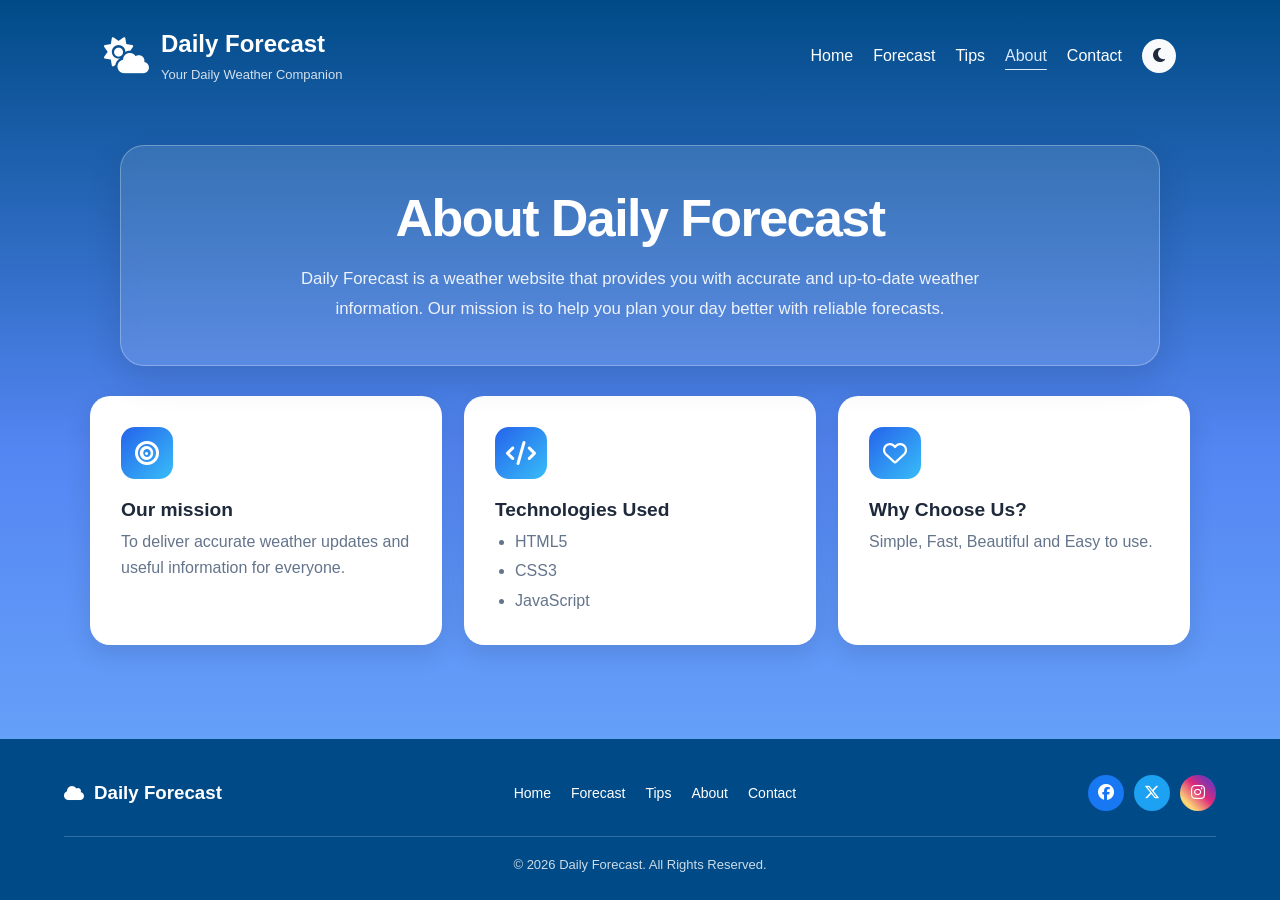
==== commit be4f7034: "Website update whole file" ====
--- a/about.html
+++ b/about.html
@@ -29,7 +29,7 @@
             <a href="forecast.html">Forecast</a>
             <a href="tips.html">Tips</a>
             <a href="about.html" id="select">About</a>
-            <a href="content.html">Contact</a>
+            <a href="contact.html">Contact</a>
             <button type="button" aria-label="Toggle theme" onclick="Toggle()"><i id="theme-icon" class="fa-solid fa-moon"></i></button>
         </nav>
     </header>
@@ -87,6 +87,6 @@
             <p>© 2026 Daily Forecast. All Rights Reserved.</p>
         </div>
     </footer>
-    <script src="m.js"></script>
+    <script src="main.js"></script>
 </body>
 </html>
--- a/Style/about.css
+++ b/Style/about.css
@@ -1,3 +1,4 @@
+/* === Tokens: START === */
 :root {
     --navy: #004b87;
     --blue: #2563eb;
@@ -8,22 +9,32 @@
     --shadow: 0 14px 34px rgba(15, 23, 42, 0.14);
 }
 
+/* === Tokens: END === */
+
 * { margin: 0; padding: 0; box-sizing: border-box; }
 
 body {
-    min-height: 100vh;
-    display: flex;
-    flex-direction: column;
-    font-family: Arial, Helvetica, sans-serif;
-    color: var(--ink);
-    background: linear-gradient(145deg, #004b87 0, #2563eb 38%, #7dd3fc 100%);
+  font-family: Arial, Helvetica, sans-serif;
+  background: linear-gradient(
+    to bottom,
+    #004b87,
+    #5486f3,
+    #6eaefc
+  );
+  color: #1E293B;
+  min-height: 100vh;
+  display: flex;
+  flex-direction: column;
+  position: relative;
 }
 
-.dark body {
-    color: #f8fafc;
-    background: linear-gradient(145deg, #0f172a 0, #1e3a5f 48%, #334155 100%);
+/* === Dark Mode: START === */
+.dark body{
+    background: linear-gradient(to bottom, #0f172a, #1e293b, #334155);
 }
 
+
+/* === Header & Hero: START === */
 header {
     width: min(1200px, 100%);
     margin: 0 auto;
@@ -97,45 +108,57 @@
 .dark .card p, .dark .card li { color: #cbd5e1; }
 .dark .card > i { background: linear-gradient(135deg, #0369a1, #0ea5e9); }
 
-footer {
-    width: 100%; margin-top: auto; padding: 38px 5% 20px;
-    color: #fff; background: rgba(0, 48, 88, .92);
-}
-.dark footer { background: #0f172a; }
-.footer-content {
-    width: min(1200px, 100%); margin: auto; padding-bottom: 24px;
-    display: flex; justify-content: space-between; align-items: center; flex-wrap: wrap; gap: 20px;
-    border-bottom: 1px solid rgba(255,255,255,.2);
-}
-.footer-brand > i { font-size: 24px; }
-.footer-links { display: flex; flex-wrap: wrap; gap: 18px; }
-.footer-links a { color: #fff; font-size: 14px; text-decoration: none; }
-.footer-links a:hover { text-decoration: underline; }
-.social-buttons { display: flex; gap: 10px; }
-.social-buttons button { width: 36px; height: 36px; border: 0; border-radius: 50%; color: #fff; cursor: pointer; font-size: 16px; }
-.social-buttons #facebook { background: #1877f2; }
-.social-buttons #twitter { background: #1da1f2; }
-.social-buttons #instagram { background: linear-gradient(45deg,#f58529,#dd2a7b 55%,#515bd4); }
-.footer-bottom { padding-top: 20px; text-align: center; color: rgba(255,255,255,.78); font-size: 13px; }
+/* === Header & Hero: END === */
 
-/* Tablet and Android phone layout */
-@media (max-width: 760px) {
-    header { padding: 20px 6%; justify-content: center; text-align: left; }
-    header nav { justify-content: center; gap: 13px 18px; }
-    .hero-section { width: 88%; margin-top: 18px; padding: 32px 24px; border-radius: 20px; }
-    .hero-section p { font-size: .98rem; }
-    .card-section { width: 88%; grid-template-columns: 1fr; margin: 22px auto 44px; gap: 16px; }
-    .card { min-height: 0; padding: 24px; }
-    .footer-content { justify-content: center; text-align: center; }
+/* === Responsive: START === */
+@media (max-width: 768px) {
+    body {
+        font-family: -apple-system, BlinkMacSystemFont, "Segoe UI", Roboto, Helvetica, Arial, sans-serif;
+        background-color: #f1f5f9;
+    }
+
+    .dark body {
+        background-color: #0b0f19;
+    }
+
+    /* Keep the same centered, readable hero composition as desktop. */
+    .hero-section {
+        width: calc(100% - 32px);
+        margin-top: 16px;
+        padding: 30px 22px;
+        border-radius: 20px;
+    }
+    .hero-section h1 { font-size: clamp(1.85rem, 8vw, 2.4rem); line-height: 1.18; }
+    .hero-section p { margin-top: 14px; font-size: .98rem; line-height: 1.65; }
+
+    /* Cards are full-width and stacked vertically, one card per row. */
+    .card-section {
+        width: calc(100% - 32px);
+        grid-template-columns: 1fr;
+        margin: 20px auto 40px;
+        gap: 16px;
+    }
+    .card {
+        min-height: 0;
+        padding: 24px;
+        flex-direction: column;
+        align-items: flex-start;
+        gap: 16px;
+        border-radius: 18px;
+    }
+    .card > i { width: 50px; height: 50px; font-size: 22px; }
+    .card h3 { margin-bottom: 6px; }
+
+    footer { padding: 32px 16px 24px !important; }
+    .footer-content {
+        flex-direction: column;
+        justify-content: center;
+        gap: 20px;
+        padding-bottom: 20px;
+        text-align: center;
+    }
     .footer-brand, .footer-links, .social-buttons { justify-content: center; }
+    .footer-links { gap: 10px 16px; }
 }
 
-@media (max-width: 390px) {
-    .logo > i { font-size: 31px; }
-    .logo-text h2 { font-size: 21px; }
-    header nav { gap: 11px 14px; font-size: 14px; }
-    header nav a { font-size: 14px; }
-    .hero-section { width: 92%; padding: 28px 18px; }
-    .card-section { width: 92%; }
-    .footer-links { gap: 12px; }
-}
+/* === Responsive: END === */
--- a/Style/site-chrome.css
+++ b/Style/site-chrome.css
@@ -1,4 +1,4 @@
-/* Shared navigation and footer styling for every Daily Forecast page. */
+/* === Header & Nav: START === */
 header {
     width: min(1200px, 100%);
     margin: 0 auto;
@@ -10,49 +10,318 @@
     line-height: 1.6;
 }
 
-.logo { display: flex; align-items: center; gap: 12px; }
-.logo > i { color: #fff; font-size: 36px; }
-.logo-text h2 { color: #fff; font-size: 24px; }
-.logo-text p { margin-top: 2px; color: rgba(255,255,255,.82); font-size: 13px; }
-
-header nav { display: flex; align-items: center; justify-content: flex-end; flex-wrap: wrap; gap: 20px; }
-header nav a { color: #fff; font-size: 16px; text-decoration: none; transition: color .2s ease; }
-header nav a:hover, header nav a#select { color: #dbeafe; text-decoration: underline; text-underline-offset: 8px; }
+.logo-text p { 
+    margin-top: 2px; 
+    color: rgba(255,255,255,.82); 
+    font-size: 13px; 
+}
+
+header nav { 
+    display: flex; 
+    align-items: center; 
+    justify-content: flex-end; 
+    flex-wrap: wrap; 
+    gap: 20px; 
+}
+
+header nav a { 
+    color: #fff; 
+    font-size: 16px; 
+    text-decoration: none; 
+    transition: color .2s ease; 
+}
+
+header nav a:hover, header nav a#select { 
+    color: #dbeafe; 
+    text-decoration: underline; 
+    text-underline-offset: 8px; 
+}
+
 header nav button {
-    width: 34px; height: 34px; border: 0; border-radius: 50%; cursor: pointer;
-    color: #1e293b; background: #f8fafc; font-size: 16px; transition: transform .2s ease, background .2s ease;
-}
-header nav button:hover { transform: translateY(-2px); background: #dbeafe; }
-.dark header nav button { color: #fff; background: #334155; }
-
-footer { width: 100%; margin-top: auto; padding: 38px 5% 20px; color: #fff; background: rgba(0,48,88,.92); }
-.dark footer { background: #0f172a; }
+    width: 34px; 
+    height: 34px; 
+    border: 0; 
+    border-radius: 50%; 
+    cursor: pointer;
+    color: #1e293b; 
+    background: #f8fafc; 
+    font-size: 16px; 
+    transition: transform .2s ease, background .2s ease;
+}
+
+header nav button:hover { 
+    transform: translateY(-2px); 
+    background: #dbeafe; 
+}
+
+.dark header nav button { 
+    color: #fff; 
+    background: #334155; 
+}
+
+/* === Header & Nav: END === */
+
+/* === Footer: START === */
+footer {
+    width: 100%;
+    margin-top: auto;
+    background-color: #004b87;
+    color: white;
+    padding: 36px 5% 28px;
+    min-height: 96px;
+}
+
 .footer-content {
-    width: min(1200px, 100%); margin: auto; padding-bottom: 24px;
-    display: flex; align-items: center; justify-content: space-between; flex-wrap: wrap; gap: 20px;
-    border-bottom: 1px solid rgba(255,255,255,.2);
-}
-.footer-brand { display: flex; align-items: center; gap: 12px; }
-.footer-brand > i { font-size: 24px; }
-.footer-links { display: flex; flex-wrap: wrap; gap: 18px; }
-.footer-links a { color: #fff; font-size: 14px; text-decoration: none; }
-.footer-links a:hover { text-decoration: underline; }
-.social-buttons { display: flex; gap: 10px; }
-.social-buttons button { width: 36px; height: 36px; border: 0; border-radius: 50%; color: #fff; cursor: pointer; font-size: 16px; }
-.footer-bottom { padding-top: 20px; text-align: center; color: rgba(255,255,255,.78); font-size: 13px; }
-
-@media (max-width: 760px) {
-    header { padding: 20px 6%; justify-content: center; text-align: left; }
-    header nav { justify-content: center; gap: 13px 18px; }
-    footer { padding: 32px 6% 24px; }
-    .footer-content { justify-content: center; text-align: center; }
+    display: flex;
+    justify-content: space-between;
+    align-items: center;
+    flex-wrap: wrap;
+    gap: 20px;
+    padding-bottom: 25px;
+    border-bottom: 1px solid rgba(255, 255, 255, 0.2);
+}
+
+.footer-brand {
+    display: flex;
+    align-items: center;
+    gap: 10px;
+}
+
+.footer-links {
+    display: flex;
+    gap: 20px;
+    flex-wrap: wrap;
+}
+
+.footer-links a {
+    color: white;
+    text-decoration: none;
+    font-size: 14px;
+}
+
+.footer-links a:hover {
+    text-decoration: underline;
+}
+
+.social-buttons {
+    display: flex;
+    gap: 10px;
+}
+
+.social-buttons button {
+    width: 36px;
+    height: 36px;
+    border-radius: 50%;
+    border: none;
+    color: white;
+    cursor: pointer;
+    font-size: 16px;
+    transition: background 0.3s;
+}
+
+/* Social day color */
+.social-buttons #facebook{
+    background-color: #1877f2;
+}
+
+.social-buttons #facebook:hover{
+    background-color: #166fe5;
+}
+
+.social-buttons #facebook:active{
+    background-color: #0f65d8;
+}
+
+.social-buttons #twitter{
+    background-color: #1da1f2;
+}
+
+.social-buttons #twitter:hover{
+    background-color: #1a94de;
+}
+
+.social-buttons #twitter:active{
+    background-color: #177fc2;
+}
+
+.social-buttons #instagram{
+    background: linear-gradient(
+        45deg,
+        #f58529 0%,
+        #feda77 20%,
+        #dd2a7b 55%,
+        #8134af 80%,
+        #515bd4 100%
+    );
+}
+
+.social-buttons #instagram:hover{
+    background: linear-gradient(
+        45deg,
+        #e67a1e 0%,
+        #f9d85e 20%,
+        #c9266e 55%,
+        #722c9b 80%,
+        #4652c6 100%
+    );
+}
+
+.social-buttons #instagram:active{
+    background: linear-gradient(
+        45deg,
+        #cc6b18 0%,
+        #efc94e 20%,
+        #b51f61 55%,
+        #612588 80%,
+        #3945b3 100%
+    );
+}
+
+/* Social dark color */
+.dark .social-buttons #facebook{
+    background-color: #145dbf;
+}
+
+.dark .social-buttons #facebook:hover{
+    background-color: #1667cf;
+}
+
+.dark .social-buttons #facebook:active{
+    background-color: #0f53a8;
+}
+
+.dark .social-buttons #twitter{
+    background-color: #0d8bd9;
+}
+
+.dark .social-buttons #twitter:hover{
+    background-color: #1499eb;
+}
+
+.dark .social-buttons #twitter:active{
+    background-color: #0b78be;
+}
+
+.dark .social-buttons #instagram{
+    background: linear-gradient(
+        45deg,
+        #d96b1d 0%,
+        #e8b64a 20%,
+        #b81f63 55%,
+        #62278c 80%,
+        #3948b7 100%
+    );
+}
+
+.dark .social-buttons #instagram:hover{
+    background: linear-gradient(
+        45deg,
+        #e37722 0%,
+        #f0c55a 20%,
+        #c6246b 55%,
+        #b62e98 80%,
+        #4353c5 100%
+    );
+}
+
+.dark .social-buttons #instagram:active{
+    background: linear-gradient(
+        45deg,
+        #c05d17 0%,
+        #d8a73e 20%,
+        #9f1956 55%,
+        #551f79 80%,
+        #3040a8 100%
+    );
+}
+.dark footer {
+    /* === Dark Footer: START === */
+    background-color: #0f172a;
+}
+/* === Dark Footer: END === */
+.footer-bottom {
+    text-align: center;
+    padding-top: 20px;
+    font-size: 13px;
+    color: rgba(255, 255, 255, 0.8);
+}
+
+/* Shared Android header: matches the final About page layout on every page. */
+@media (max-width: 768px) {
+    body > header,
+    .container > header {
+        position: relative;
+        width: 100% !important;
+        padding: 16px 20px !important;
+        display: flex !important;
+        flex-direction: row !important;
+        flex-wrap: wrap !important;
+        align-items: center !important;
+        justify-content: space-between !important;
+        gap: 20px !important;
+        backdrop-filter: blur(12px);
+        -webkit-backdrop-filter: blur(12px);
+    }
+
+    .logo { gap: 8px !important; min-height: 32px; }
+    .logo > i { font-size: 28px !important; }
+    .logo-text h2 { font-size: 18px !important; }
+    .logo-text p { display: none; }
+
+    body > header nav,
+    .container > header nav {
+        display: grid !important;
+        flex: 0 0 100%;
+        grid-template-columns: repeat(4, minmax(0, 1fr));
+        width: 100% !important;
+        gap: 10px 16px !important;
+        margin-top: 12px !important;
+        padding: 4px 0 8px;
+        overflow-x: auto;
+        text-align: center;
+        white-space: nowrap;
+        scrollbar-width: none;
+    }
+    header nav::-webkit-scrollbar { display: none; }
+
+    body > header nav a,
+    .container > header nav a {
+        min-width: 0;
+        padding: 6px 16px !important;
+        border-radius: 20px;
+        background: rgba(255, 255, 255, .15);
+        border-bottom: 0 !important;
+        font-size: 14px !important;
+        font-weight: 500;
+        line-height: 1.2;
+        text-decoration: none !important;
+    }
+    header nav a:nth-child(5) { grid-column: 1 / span 4; justify-self: center; width: 50%; }
+    header nav a#select { color: #fff !important; background: #2563eb !important; }
+
+    body > header nav button,
+    .container > header nav button {
+        position: absolute;
+        top: 16px;
+        right: 20px;
+        width: 32px;
+        height: 32px;
+        margin: 0 !important;
+    }
+
+    footer { padding: 32px 16px 24px !important; }
+    .footer-content { flex-direction: column; justify-content: center; gap: 20px; text-align: center; }
     .footer-brand, .footer-links, .social-buttons { justify-content: center; }
+    .footer-links { gap: 16px !important; }
 }
 
 @media (max-width: 390px) {
-    .logo > i { font-size: 31px; }
-    .logo-text h2 { font-size: 21px; }
-    header nav { gap: 11px 14px; }
-    header nav a { font-size: 14px; }
-    .footer-links { gap: 12px; }
-}
+    body > header,
+    .container > header { padding-inline: 14px !important; }
+    body > header nav,
+    .container > header nav { column-gap: 10px !important; }
+    body > header nav a,
+    .container > header nav a { padding-inline: 8px !important; font-size: 13px !important; }
+    body > header nav button,
+    .container > header nav button { right: 14px; }
+}
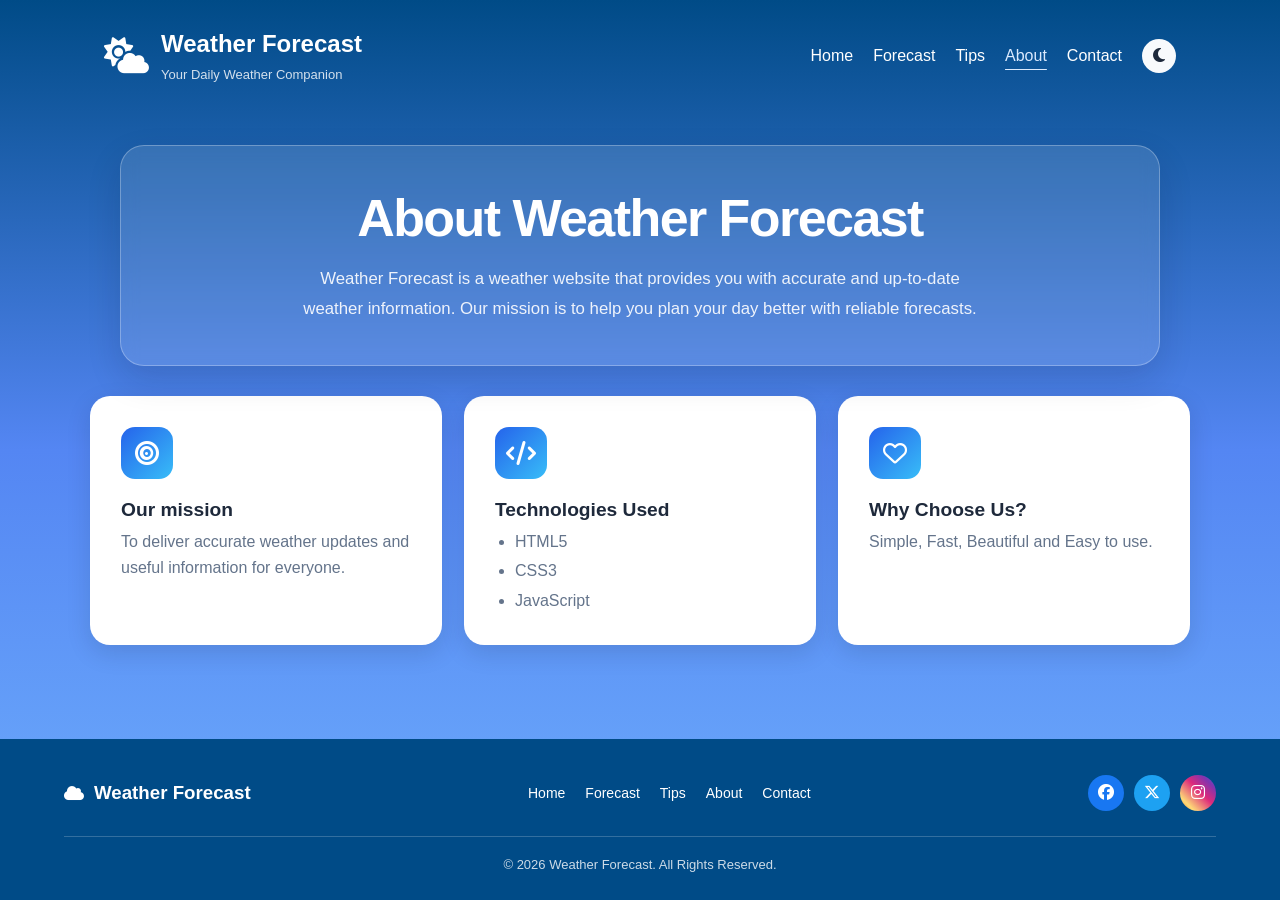
==== commit 3f3c9932: "Update Whole Project and add Extra photo" ====
--- a/about.html
+++ b/about.html
@@ -13,14 +13,14 @@
     <link rel="stylesheet" href="Style/about.css">
     <link rel="stylesheet" href="Style/site-chrome.css">
     <link rel="stylesheet" href="https://cdnjs.cloudflare.com/ajax/libs/font-awesome/6.5.1/css/all.min.css">
-    <title>Document</title>
+    <title>Weather Forecast</title>
 </head>
 <body>
     <header>
         <div class="logo">
             <i class="fa-solid fa-cloud-sun"></i>
             <div class="logo-text">
-                <h2>Daily Forecast</h2>
+                <h2>Weather Forecast</h2>
                 <p>Your Daily Weather Companion</p>
             </div>
         </div>
@@ -34,8 +34,8 @@
         </nav>
     </header>
     <div class="hero-section">
-        <h1>About Daily Forecast</h1>
-        <p>Daily Forecast is a weather website that provides you with accurate and up-to-date weather information. Our mission is to help you plan your day better with reliable forecasts.</p>
+        <h1>About Weather Forecast</h1>
+        <p>Weather Forecast is a weather website that provides you with accurate and up-to-date weather information. Our mission is to help you plan your day better with reliable forecasts.</p>
     </div>
     <div class="card-section">
         <div class="card">
@@ -68,7 +68,7 @@
         <div class="footer-content">
             <div class="footer-brand">
                 <i class="fa-solid fa-cloud"></i>
-                <h3>Daily Forecast</h3>
+                <h3>Weather Forecast</h3>
             </div>
             <div class="footer-links">
                 <a href="index.html">Home</a>
@@ -84,9 +84,9 @@
             </div>
         </div>
         <div class="footer-bottom">
-            <p>© 2026 Daily Forecast. All Rights Reserved.</p>
+            <p>© 2026 Weather Forecast. All Rights Reserved.</p>
         </div>
     </footer>
     <script src="main.js"></script>
 </body>
-</html>
+</html>
--- a/Style/about.css
+++ b/Style/about.css
@@ -1,4 +1,5 @@
-/* === Tokens: START === */
+/* Regular styles */
+/* Design tokens */
 :root {
     --navy: #004b87;
     --blue: #2563eb;
@@ -9,8 +10,7 @@
     --shadow: 0 14px 34px rgba(15, 23, 42, 0.14);
 }
 
-/* === Tokens: END === */
-
+/* Base */
 * { margin: 0; padding: 0; box-sizing: border-box; }
 
 body {
@@ -28,13 +28,7 @@
   position: relative;
 }
 
-/* === Dark Mode: START === */
-.dark body{
-    background: linear-gradient(to bottom, #0f172a, #1e293b, #334155);
-}
-
-
-/* === Header & Hero: START === */
+/* Header and hero */
 header {
     width: min(1200px, 100%);
     margin: 0 auto;
@@ -58,8 +52,6 @@
     color: var(--ink); background: #f8fafc; font-size: 16px; transition: transform .2s, background .2s;
 }
 header nav button:hover { transform: translateY(-2px); background: #dbeafe; }
-.dark header nav button { color: #fff; background: #334155; }
-
 .hero-section {
     width: min(1040px, 90%);
     margin: 34px auto 0;
@@ -104,24 +96,15 @@
 .card p, .card li { color: var(--muted); line-height: 1.65; }
 .card ul { padding-left: 20px; display: grid; gap: 3px; }
 
-.dark .card { background: #1e293b; border-color: #475569; box-shadow: 0 8px 24px rgba(0,0,0,.28); }
-.dark .card p, .dark .card li { color: #cbd5e1; }
-.dark .card > i { background: linear-gradient(135deg, #0369a1, #0ea5e9); }
-
 /* === Header & Hero: END === */
 
-/* === Responsive: START === */
-@media (max-width: 768px) {
+/* Responsive */
+@media (min-width: 481px) and (max-width: 768px) {
     body {
         font-family: -apple-system, BlinkMacSystemFont, "Segoe UI", Roboto, Helvetica, Arial, sans-serif;
         background-color: #f1f5f9;
     }
 
-    .dark body {
-        background-color: #0b0f19;
-    }
-
-    /* Keep the same centered, readable hero composition as desktop. */
     .hero-section {
         width: calc(100% - 32px);
         margin-top: 16px;
@@ -131,7 +114,6 @@
     .hero-section h1 { font-size: clamp(1.85rem, 8vw, 2.4rem); line-height: 1.18; }
     .hero-section p { margin-top: 14px; font-size: .98rem; line-height: 1.65; }
 
-    /* Cards are full-width and stacked vertically, one card per row. */
     .card-section {
         width: calc(100% - 32px);
         grid-template-columns: 1fr;
@@ -161,4 +143,43 @@
     .footer-links { gap: 10px 16px; }
 }
 
-/* === Responsive: END === */
+@media (max-width: 480px) {
+    .hero-section {
+        width: calc(100% - 24px);
+        padding: 24px 18px;
+    }
+    .card-section {
+        width: calc(100% - 24px);
+    }
+}
+
+/* Dark mode */
+.dark body {
+    background: linear-gradient(to bottom, #0f172a, #1e293b, #334155);
+}
+
+.dark header nav button {
+    color: #fff;
+    background: #334155;
+}
+
+.dark .card {
+    background: #1e293b;
+    border-color: #475569;
+    box-shadow: 0 8px 24px rgba(0,0,0,.28);
+}
+
+.dark .card p,
+.dark .card li {
+    color: #cbd5e1;
+}
+
+.dark .card > i {
+    background: linear-gradient(135deg, #0369a1, #0ea5e9);
+}
+
+@media (min-width: 481px) and (max-width: 768px) {
+    .dark body {
+        background-color: #0b0f19;
+    }
+}
--- a/Style/site-chrome.css
+++ b/Style/site-chrome.css
@@ -1,3 +1,4 @@
+/* Regular styles */
 /* === Header & Nav: START === */
 header {
     width: min(1200px, 100%);
@@ -54,11 +55,6 @@
     background: #dbeafe; 
 }
 
-.dark header nav button { 
-    color: #fff; 
-    background: #334155; 
-}
-
 /* === Header & Nav: END === */
 
 /* === Footer: START === */
@@ -177,68 +173,6 @@
     );
 }
 
-/* Social dark color */
-.dark .social-buttons #facebook{
-    background-color: #145dbf;
-}
-
-.dark .social-buttons #facebook:hover{
-    background-color: #1667cf;
-}
-
-.dark .social-buttons #facebook:active{
-    background-color: #0f53a8;
-}
-
-.dark .social-buttons #twitter{
-    background-color: #0d8bd9;
-}
-
-.dark .social-buttons #twitter:hover{
-    background-color: #1499eb;
-}
-
-.dark .social-buttons #twitter:active{
-    background-color: #0b78be;
-}
-
-.dark .social-buttons #instagram{
-    background: linear-gradient(
-        45deg,
-        #d96b1d 0%,
-        #e8b64a 20%,
-        #b81f63 55%,
-        #62278c 80%,
-        #3948b7 100%
-    );
-}
-
-.dark .social-buttons #instagram:hover{
-    background: linear-gradient(
-        45deg,
-        #e37722 0%,
-        #f0c55a 20%,
-        #c6246b 55%,
-        #b62e98 80%,
-        #4353c5 100%
-    );
-}
-
-.dark .social-buttons #instagram:active{
-    background: linear-gradient(
-        45deg,
-        #c05d17 0%,
-        #d8a73e 20%,
-        #9f1956 55%,
-        #551f79 80%,
-        #3040a8 100%
-    );
-}
-.dark footer {
-    /* === Dark Footer: START === */
-    background-color: #0f172a;
-}
-/* === Dark Footer: END === */
 .footer-bottom {
     text-align: center;
     padding-top: 20px;
@@ -246,8 +180,8 @@
     color: rgba(255, 255, 255, 0.8);
 }
 
-/* Shared Android header: matches the final About page layout on every page. */
-@media (max-width: 768px) {
+/* Responsive layout */
+@media (min-width: 481px) and (max-width: 768px) {
     body > header,
     .container > header {
         position: relative;
@@ -315,7 +249,7 @@
     .footer-links { gap: 16px !important; }
 }
 
-@media (max-width: 390px) {
+@media (max-width: 480px) {
     body > header,
     .container > header { padding-inline: 14px !important; }
     body > header nav,
@@ -325,3 +259,70 @@
     body > header nav button,
     .container > header nav button { right: 14px; }
 }
+
+/* Dark mode */
+.dark header nav button {
+    color: #fff;
+    background: #334155;
+}
+
+.dark .social-buttons #facebook {
+    background-color: #145dbf;
+}
+
+.dark .social-buttons #facebook:hover {
+    background-color: #1667cf;
+}
+
+.dark .social-buttons #facebook:active {
+    background-color: #0f53a8;
+}
+
+.dark .social-buttons #twitter {
+    background-color: #0d8bd9;
+}
+
+.dark .social-buttons #twitter:hover {
+    background-color: #1499eb;
+}
+
+.dark .social-buttons #twitter:active {
+    background-color: #0b78be;
+}
+
+.dark .social-buttons #instagram {
+    background: linear-gradient(
+        45deg,
+        #d96b1d 0%,
+        #e8b64a 20%,
+        #b81f63 55%,
+        #62278c 80%,
+        #3948b7 100%
+    );
+}
+
+.dark .social-buttons #instagram:hover {
+    background: linear-gradient(
+        45deg,
+        #e37722 0%,
+        #f0c55a 20%,
+        #c6246b 55%,
+        #b62e98 80%,
+        #4353c5 100%
+    );
+}
+
+.dark .social-buttons #instagram:active {
+    background: linear-gradient(
+        45deg,
+        #c05d17 0%,
+        #d8a73e 20%,
+        #9f1956 55%,
+        #551f79 80%,
+        #3040a8 100%
+    );
+}
+
+.dark footer {
+    background-color: #0f172a;
+}
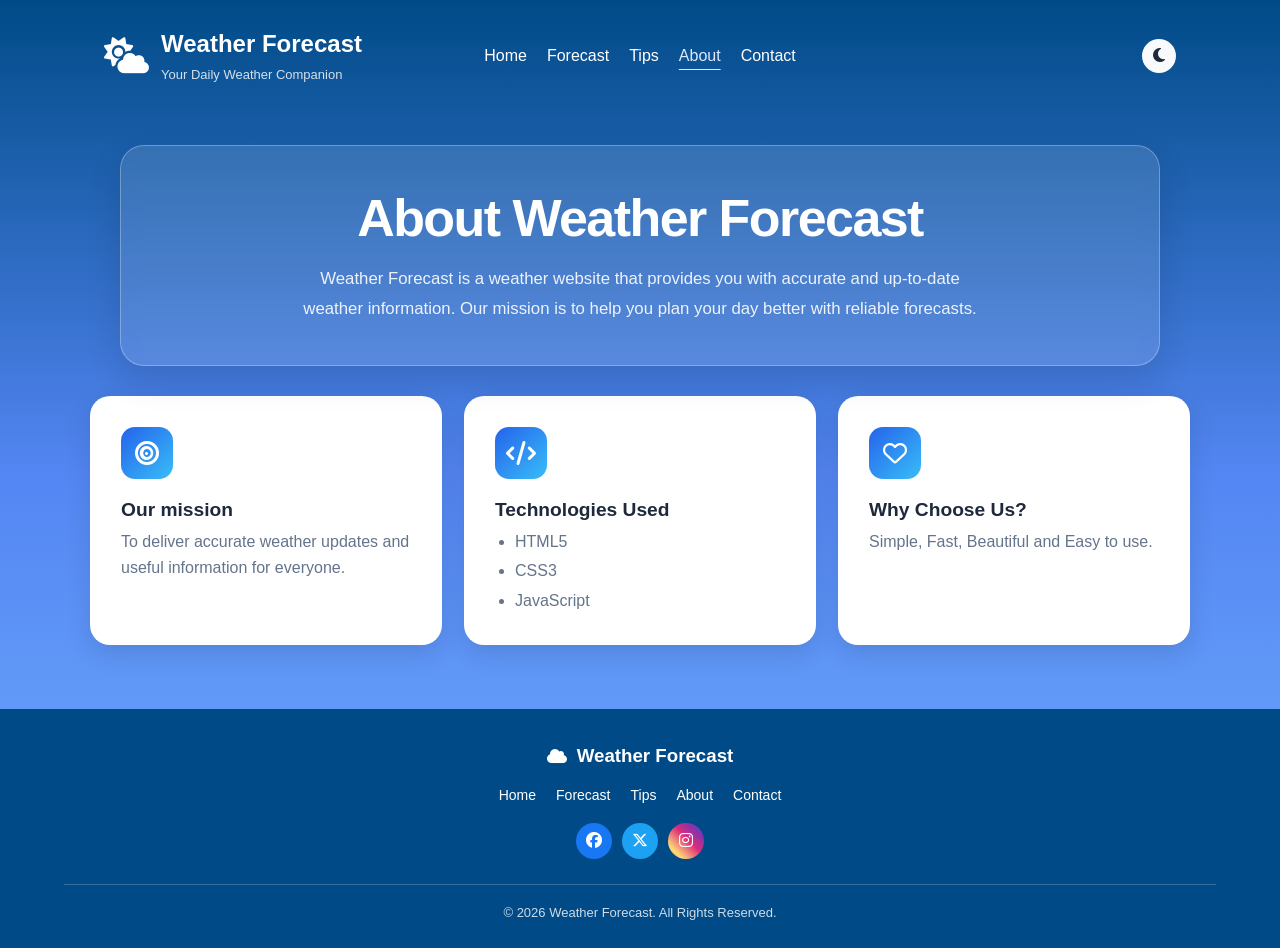
==== commit 9162c4ea: "Improve responsive weather site layouts Co-authored-by: Copilot <223556219+Copilot@users.noreply.git" ====
--- a/about.html
+++ b/about.html
@@ -30,8 +30,8 @@
             <a href="tips.html">Tips</a>
             <a href="about.html" id="select">About</a>
             <a href="contact.html">Contact</a>
-            <button type="button" aria-label="Toggle theme" onclick="Toggle()"><i id="theme-icon" class="fa-solid fa-moon"></i></button>
         </nav>
+        <button class="theme-toggle" type="button" aria-label="Toggle theme" onclick="Toggle()"><i id="theme-icon" class="fa-solid fa-moon"></i></button>
     </header>
     <div class="hero-section">
         <h1>About Weather Forecast</h1>
--- a/Style/about.css
+++ b/Style/about.css
@@ -146,10 +146,47 @@
 @media (max-width: 480px) {
     .hero-section {
         width: calc(100% - 24px);
+        margin: 16px auto 0;
         padding: 24px 18px;
+        border-radius: 18px;
+    }
+    .hero-section h1 {
+        font-size: clamp(1.75rem, 8vw, 2.25rem);
+        line-height: 1.2;
+    }
+    .hero-section p {
+        font-size: .95rem;
+        line-height: 1.6;
     }
     .card-section {
         width: calc(100% - 24px);
+        grid-template-columns: minmax(0, 1fr);
+        margin: 16px auto 32px;
+        gap: 12px;
+    }
+    .card {
+        min-height: 0;
+        padding: 18px;
+        flex-direction: row;
+        align-items: flex-start;
+        gap: 14px;
+        border-radius: 16px;
+    }
+    .card > i {
+        width: 44px;
+        height: 44px;
+        flex: 0 0 44px;
+        border-radius: 12px;
+        font-size: 20px;
+    }
+    .card h3 {
+        margin-bottom: 6px;
+        font-size: 1.05rem;
+    }
+    .card p,
+    .card li {
+        font-size: .92rem;
+        line-height: 1.55;
     }
 }
 
--- a/Style/site-chrome.css
+++ b/Style/site-chrome.css
@@ -4,12 +4,15 @@
     width: min(1200px, 100%);
     margin: 0 auto;
     padding: 25px 5%;
-    display: flex;
+    display: grid;
+    grid-template-columns: minmax(0, 1fr) auto minmax(0, 1fr);
+    grid-template-areas: "brand nav toggle";
     align-items: center;
-    justify-content: space-between;
     gap: 20px;
     line-height: 1.6;
 }
+
+.logo { grid-area: brand; }
 
 .logo-text p { 
     margin-top: 2px; 
@@ -18,9 +21,10 @@
 }
 
 header nav { 
+    grid-area: nav;
     display: flex; 
     align-items: center; 
-    justify-content: flex-end; 
+    justify-content: center;
     flex-wrap: wrap; 
     gap: 20px; 
 }
@@ -38,7 +42,9 @@
     text-underline-offset: 8px; 
 }
 
-header nav button {
+header > .theme-toggle {
+    grid-area: toggle;
+    justify-self: end;
     width: 34px; 
     height: 34px; 
     border: 0; 
@@ -50,9 +56,14 @@
     transition: transform .2s ease, background .2s ease;
 }
 
-header nav button:hover { 
-    transform: translateY(-2px); 
-    background: #dbeafe; 
+header > .theme-toggle:hover {
+    transform: translateY(-2px);
+    background: #dbeafe;
+}
+
+header > .theme-toggle:active {
+    background: #2563eb;
+    color: #fff;
 }
 
 /* === Header & Nav: END === */
@@ -69,22 +80,26 @@
 
 .footer-content {
     display: flex;
-    justify-content: space-between;
+    flex-direction: column;
+    justify-content: center;
     align-items: center;
     flex-wrap: wrap;
     gap: 20px;
     padding-bottom: 25px;
     border-bottom: 1px solid rgba(255, 255, 255, 0.2);
+    text-align: center;
 }
 
 .footer-brand {
     display: flex;
     align-items: center;
+    justify-content: center;
     gap: 10px;
 }
 
 .footer-links {
     display: flex;
+    justify-content: center;
     gap: 20px;
     flex-wrap: wrap;
 }
@@ -101,6 +116,7 @@
 
 .social-buttons {
     display: flex;
+    justify-content: center;
     gap: 10px;
 }
 
@@ -181,47 +197,46 @@
 }
 
 /* Responsive layout */
-@media (min-width: 481px) and (max-width: 768px) {
+@media (max-width: 768px) {
     body > header,
     .container > header {
         position: relative;
         width: 100% !important;
-        padding: 16px 20px !important;
-        display: flex !important;
-        flex-direction: row !important;
-        flex-wrap: wrap !important;
+        padding: 16px !important;
+        display: grid !important;
+        grid-template-columns: minmax(0, 1fr) auto;
+        grid-template-areas:
+            "brand toggle"
+            "nav nav";
         align-items: center !important;
-        justify-content: space-between !important;
-        gap: 20px !important;
+        gap: 10px 16px !important;
         backdrop-filter: blur(12px);
         -webkit-backdrop-filter: blur(12px);
     }
 
-    .logo { gap: 8px !important; min-height: 32px; }
+    .logo { grid-area: brand; gap: 8px !important; min-height: 32px; }
     .logo > i { font-size: 28px !important; }
     .logo-text h2 { font-size: 18px !important; }
     .logo-text p { display: none; }
 
     body > header nav,
     .container > header nav {
-        display: grid !important;
-        flex: 0 0 100%;
-        grid-template-columns: repeat(4, minmax(0, 1fr));
+        grid-area: nav;
+        display: flex !important;
+        justify-content: center !important;
         width: 100% !important;
-        gap: 10px 16px !important;
-        margin-top: 12px !important;
-        padding: 4px 0 8px;
-        overflow-x: auto;
+        gap: 8px 16px !important;
+        margin: 0 !important;
+        padding: 4px 0 !important;
+        overflow: visible;
         text-align: center;
-        white-space: nowrap;
-        scrollbar-width: none;
+        flex-wrap: wrap;
     }
-    header nav::-webkit-scrollbar { display: none; }
 
     body > header nav a,
     .container > header nav a {
         min-width: 0;
-        padding: 6px 16px !important;
+        padding: 6px 10px !important;
         border-radius: 20px;
         background: rgba(255, 255, 255, .15);
         border-bottom: 0 !important;
@@ -230,40 +245,38 @@
         line-height: 1.2;
         text-decoration: none !important;
     }
-    header nav a:nth-child(5) { grid-column: 1 / span 4; justify-self: center; width: 50%; }
     header nav a#select { color: #fff !important; background: #2563eb !important; }
 
-    body > header nav button,
-    .container > header nav button {
-        position: absolute;
-        top: 16px;
-        right: 20px;
+    body > header > .theme-toggle,
+    .container > header > .theme-toggle {
+        grid-area: toggle;
+        position: static !important;
         width: 32px;
         height: 32px;
+        justify-self: end;
         margin: 0 !important;
     }
 
     footer { padding: 32px 16px 24px !important; }
-    .footer-content { flex-direction: column; justify-content: center; gap: 20px; text-align: center; }
-    .footer-brand, .footer-links, .social-buttons { justify-content: center; }
+    .footer-content { gap: 20px; }
     .footer-links { gap: 16px !important; }
 }
 
 @media (max-width: 480px) {
     body > header,
     .container > header { padding-inline: 14px !important; }
-    body > header nav,
-    .container > header nav { column-gap: 10px !important; }
     body > header nav a,
     .container > header nav a { padding-inline: 8px !important; font-size: 13px !important; }
-    body > header nav button,
-    .container > header nav button { right: 14px; }
 }
 
 /* Dark mode */
-.dark header nav button {
+.dark header > .theme-toggle {
     color: #fff;
     background: #334155;
+}
+
+.dark header > .theme-toggle:hover {
+    background: #4b5563;
 }
 
 .dark .social-buttons #facebook {
